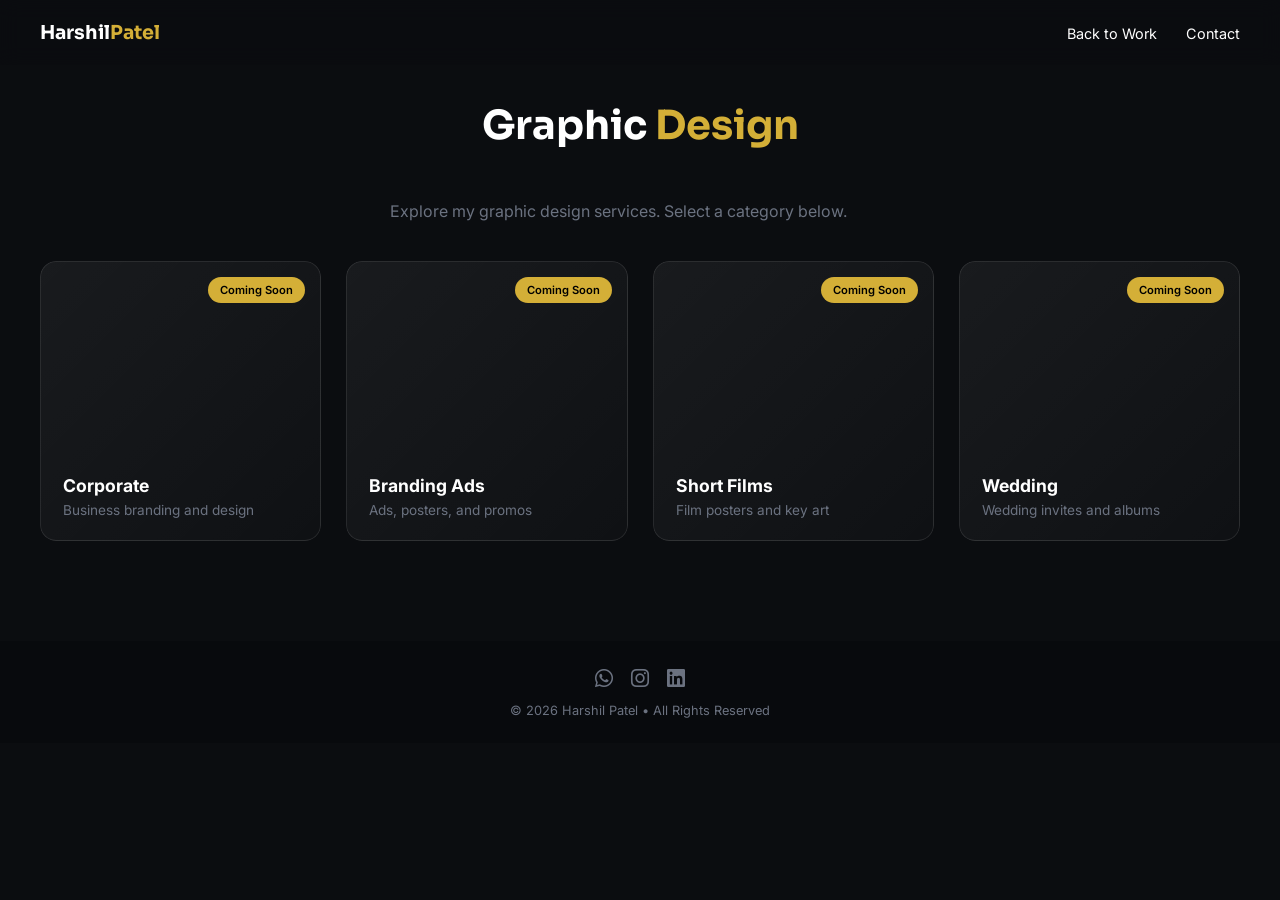
==== Pages/graphic-design.html @ f043b6dc "feat: Enhance service cards with hover effects and link functionality - Updated service cards in ind" ====
<!DOCTYPE html>
<html lang="en">
<head>
  <link href="https://fonts.googleapis.com/css2?family=Inter:wght@300;400;500&family=Sora:wght@400;600;700&display=swap" rel="stylesheet">
  <meta charset="UTF-8" />
  <meta name="viewport" content="width=device-width, initial-scale=1.0" />
  <title>Graphic Design | Harshil Patel</title>
  <link rel="stylesheet" href="../assets/css/style.css" />
  <link rel="stylesheet" href="https://cdnjs.cloudflare.com/ajax/libs/font-awesome/6.4.0/css/all.min.css">
</head>
<body>

  <header class="navbar">
    <div class="nav-container">
      <div class="logo">Harshil<span>Patel</span></div>
      <nav class="nav-links">
        <a href="../index.html#work">Back to Work</a>
        <a href="../index.html#contact">Contact</a>
      </nav>
    </div>
  </header>

  <section class="work-section">
    <div class="container fade-up">
      <h2 class="section-title">
        Graphic <span>Design</span>
      </h2>
      <p class="contact-text">
        Explore my graphic design services. Select a category below.
      </p>

      <div class="work-grid">
        <div class="work-item">
          <div class="placeholder">
            <h3>Corporate</h3>
            <p>Business branding and design</p>
            <span class="coming-soon">Coming Soon</span>
          </div>
        </div>

        <div class="work-item">
          <div class="placeholder">
            <h3>Branding Ads</h3>
            <p>Ads, posters, and promos</p>
            <span class="coming-soon">Coming Soon</span>
          </div>
        </div>

        <div class="work-item">
          <div class="placeholder">
            <h3>Short Films</h3>
            <p>Film posters and key art</p>
            <span class="coming-soon">Coming Soon</span>
          </div>
        </div>

        <div class="work-item">
          <div class="placeholder">
            <h3>Wedding</h3>
            <p>Wedding invites and albums</p>
            <span class="coming-soon">Coming Soon</span>
          </div>
        </div>
      </div>
    </div>
  </section>

  <footer class="footer">
        <div class="footer-content">
            <div class="social-icons">
                <a href="https://wa.me/917383838209" target="_blank" title="WhatsApp">
                    <i class="fa-brands fa-whatsapp"></i>
                </a>
                <a href="https://instagram.com/ihmpatidar" target="_blank" title="Instagram">
                    <i class="fa-brands fa-instagram"></i>
                </a>
                <a href="https://linkedin.com/in/harshil-patel-337369223/" target="_blank" title="LinkedIn">
                    <i class="fa-brands fa-linkedin"></i>
                </a>
            </div>
            
            <p>
                © 2026 Harshil Patel • All Rights Reserved
            </p>
        </div>
    </footer>

  <script src="../assets/js/main.js"></script>
</body>
</html>
---- assets/css/style.css ----
/* ------------------------
    ROOT VARIABLES
-------------------------*/
:root {
  /* Base */
  --dark-bg: #0B0D10;
  --light-bg: #F8F9FB;

  --text-dark: #0F172A;
  --text-light: #FFFFFF;
  --text-muted: #6B7280;

  /* Primary Accent (Brand) */
  --accent-teal: #00E5D4;
  --accent-cyan: #00C2FF;

  /* Luxury */
  --accent-gold: #D4AF37;

  /* Cultural (Wedding only) */
  --accent-saffron: #FF9933;

  /* Professional */
  --accent-blue: #2563EB;

  /* Fonts */
  --font-heading: 'Sora', sans-serif;
  --font-body: 'Inter', sans-serif;
}

/* ------------------------
    GLOBAL RESET
-------------------------*/
* {
  margin: 0;
  padding: 0;
  box-sizing: border-box;
}

html {
  scroll-behavior: smooth;
}

body {
  font-family: var(--font-body);
  background-color: var(--dark-bg);
  color: var(--text-light);
  overflow-x: hidden;
}

a {
  color: inherit;
  text-decoration: none;
}

/* ------------------------
    HERO SECTION
-------------------------*/
.hero {
  height: 100vh;
  display: flex;
  align-items: flex-end;
  justify-content: center;
  text-align: center;
  padding: 0 20px 80px;
  background-image: url("../images/3.png");
  background-size: cover;
  background-position: center;
  background-repeat: no-repeat;
  position: relative;
  overflow: hidden;
}

.hero::before {
  content: "";
  position: absolute;
  inset: 0;
  background:
    radial-gradient(circle at center 40% 35%, rgba(11, 13, 16, 0.01), rgba(11, 13, 16, 0.05) 25%, rgba(11, 13, 16, 0.2) 55%, rgba(11, 13, 16, 0.5) 85%, rgba(11, 13, 16, 0.8) 100%),
    linear-gradient(180deg, rgba(11, 13, 16, 0.02) 0%, rgba(11, 13, 16, 0.08) 30%, rgba(11, 13, 16, 0.5) 50%, rgba(11, 13, 16, 0.9) 70%, rgba(11, 13, 16, 1) 100%);
  z-index: 0;
}

.hero-profile {
  margin-bottom: 24px;
  display: flex;
  justify-content: center;
}
.hero-content {
  position: relative;
  z-index: 1;
}

/* Hero responsive layout */
.hero-content {
  width: 100%;
  max-width: 1200px;
  margin: 0 auto;
  display: flex;
  flex-direction: column;
  align-items: center;
  gap: 28px;
  padding: 0 20px;
}

.hero-left {
  text-align: center;
}

.hero-right {
  width: 100%;
  display: flex;
  justify-content: center;
}

/* On mobile: show image before text */
.hero-right {
  order: -1;
  margin-bottom: 18px;
}

.hero-profile-image {
  /* Mobile: show full, edge-to-edge photo without border */
  width: 100%;
  max-width: 100%;
  height: auto;
  border-radius: 0;
  object-fit: cover;
  border: none;
  box-shadow: none;
  display: block;
}

.hero-left {
  display: flex;
  flex-direction: column;
  align-items: center;
  text-align: center;
}

.hero-text {
  display: flex;
  flex-direction: column;
  align-items: center;
  text-align: center;
  width: 100%;
  max-width: 720px;
}

@media (min-width: 900px) {
  .hero-content {
    flex-direction: row;
    align-items: center;
    justify-content: space-between;
    gap: 40px;
  }

  .hero-left {
    flex: 1 1 55%;
    order: 0;
  }

  .hero-text {
    align-items: center;
    text-align: center;
  }

  .hero-right {
    flex: 0 0 40%;
    justify-content: center;
    order: 0;
  }

  .hero-profile-image {
    width: 100%;
    max-width: 480px;
    height: auto;
    object-fit: cover;
    border-radius: 12px;
    border: 3px solid var(--accent-teal);
    box-shadow: 0 12px 35px rgba(0, 229, 212, 0.22);
  }
}

@media (min-width: 900px) {
  .hero-buttons {
    align-self: center;
    margin-top: 24px;
  }
}

.hero-title {
  font-family: var(--font-heading);
  font-size: clamp(3rem, 6vw, 5rem);
  font-weight: 700;
  letter-spacing: 1px;
}

.hero-title span {
  color: var(--accent-gold);
}

.hero-subtitle {
  margin-top: 15px;
  font-size: 1.2rem;
  color: var(--accent-teal);
  letter-spacing: 2px;
  text-transform: uppercase;
}

.hero-desc {
  margin-top: 20px;
  font-size: 1rem;
  color: var(--text-muted);
}

.hero-buttons {
  margin-top: 40px;
  display: flex;
  gap: 20px;
  justify-content: center;
  align-self: center;
}

.btn {
  padding: 14px 32px;
  font-size: 0.9rem;
  text-decoration: none;
  border-radius: 50px;
  gap: 20px;
  transition: all 0.3s ease;
}

.btn.primary {
  background: linear-gradient(
    90deg,
    var(--accent-teal),
    var(--accent-cyan)
  );
  color: #000;
}

.btn.primary:hover {
  transform: translateY(-3px);
}

.btn.outline {
  border: 1px solid var(--accent-teal);
  color: var(--text-light);
}

.btn.outline:hover {
  background: var(--accent-teal);
  color: #000;
  transform: translateY(-3px);
}

/* ------------------------
    SCROLL ANIMATION
-------------------------*/
.fade-up {
  opacity: 0;
  transform: translateY(40px);
  transition: all 0.8s ease;
}

.fade-up.show {
  opacity: 1;
  transform: translateY(0);
}

/* ------------------------
    WORK SECTION
-------------------------*/
.work-section {
  padding: 100px 20px;
  background: var(--dark-bg);
}

.container {
  max-width: 1200px;
  margin: auto;
}

.section-title {
  font-family: var(--font-heading);
  font-size: 2.5rem;
  text-align: center;
  margin-bottom: 50px;
}

.section-title span {
  color: var(--accent-gold);
}

/* GRID */
.work-grid {
  display: grid;
  grid-template-columns: repeat(auto-fit, minmax(260px, 1fr));
  gap: 25px;
}

/* WORK CARD */
.work-item {
  position: relative;
  overflow: hidden;
  border-radius: 16px;
  cursor: pointer;
  transition: all 0.3s ease;
}

.work-item img {
  width: 100%;
  height: 100%;
  object-fit: cover;
  transition: transform 0.6s ease;
}

.work-item:hover {
  transform: translateY(-5px);
}

.work-item:hover img {
  transform: scale(1.08);
}

/* OVERLAY */
.overlay {
  position: absolute;
  inset: 0;
  background: linear-gradient(
    to top,
    rgba(0,0,0,0.7),
    transparent
  );
  display: flex;
  flex-direction: column;
  justify-content: flex-end;
  padding: 20px;
}

.overlay h3 {
  font-size: 1.1rem;
  margin-bottom: 8px;
}

/* TAGS */
.tag {
  display: inline-block;
  font-size: 0.75rem;
  padding: 4px 10px;
  border-radius: 20px;
  width: fit-content;
}

.tag.saffron { background: var(--accent-saffron); color: #000; }
.tag.blue { background: var(--accent-blue); }
.tag.teal { background: var(--accent-teal); color: #000; }

/* ------------------------
    NAVBAR
-------------------------*/
.navbar {
  position: fixed;
  top: 0;
  width: 100%;
  padding: 20px 30px;
  background: rgba(11,13,16,0.6);
  backdrop-filter: blur(10px);
  z-index: 1000;
}

.nav-container {
  max-width: 1200px;
  margin: auto;
  display: flex;
  justify-content: space-between;
  align-items: center;
}

.logo {
  font-family: var(--font-heading);
  font-size: 1.2rem;
  font-weight: 700;
}

.brand {
  display: flex;
  align-items: center;
  gap: 10px;
}

.brand-logo {
  width: 42px;
  height: 42px;
  object-fit: contain;
  border-radius: 50%;
}

.logo span {
  color: var(--accent-gold);
}

.nav-links a {
  margin-left: 25px;
  text-decoration: none;
  color: var(--text-light);
  font-size: 0.9rem;
  position: relative;
}

.nav-links a::after {
  content: "";
  position: absolute;
  bottom: -6px;
  left: 0;
  width: 0;
  height: 2px;
  background: var(--accent-teal);
  transition: width 0.3s ease;
}

.nav-links a:hover::after {
  width: 100%;
}

/* ------------------------
    MODAL
-------------------------*/
.modal {
  position: fixed;
  inset: 0;
  background: rgba(0,0,0,0.85);
  display: none;
  align-items: center;
  justify-content: center;
  z-index: 2000;
}

.modal-content {
  width: 80%;
  max-width: 800px;
}

.modal video {
  width: 100%;
  border-radius: 12px;
}

.close {
  color: white;
  font-size: 28px;
  cursor: pointer;
  float: right;
  margin-bottom: 10px;
}

/* ------------------------
    UI UX SECTION (LIGHT)
-------------------------*/
.uiux-section {
  background: var(--light-bg);
  color: var(--text-dark);
  padding: 100px 20px;
}

.section-title.dark span {
  color: var(--accent-blue);
}

.uiux-grid {
  display: grid;
  grid-template-columns: repeat(auto-fit, minmax(260px, 1fr));
  gap: 30px;
}

.uiux-card {
  background: white;
  padding: 30px;
  border-radius: 16px;
  box-shadow: 0 10px 30px rgba(0,0,0,0.08);
}

/* ------------------------
    ABOUT SECTION
-------------------------*/
.about-section {
  background: var(--dark-bg);
  padding: 120px 20px;
  text-align: center;
}

.about-content {
  max-width: 900px;
  margin: 0 auto;
}

.about-text {
  font-size: 1rem;
  line-height: 1.8;
  color: var(--text-muted);
  margin-bottom: 25px;
  text-align: left;
}

.about-skills {
  display: grid;
  grid-template-columns: repeat(auto-fit, minmax(200px, 1fr));
  gap: 30px;
  margin-top: 50px;
  text-align: left;
}

.skill-group {
  background: rgba(0, 229, 212, 0.05);
  padding: 30px;
  border-radius: 12px;
  border-left: 3px solid var(--accent-teal);
}

.skill-group h3 {
  color: var(--accent-teal);
  font-size: 1.1rem;
  margin-bottom: 15px;
  font-family: var(--font-heading);
}

.skill-group ul {
  list-style: none;
  padding: 0;
}

.skill-group li {
  color: var(--text-muted);
  padding: 8px 0;
  font-size: 0.95rem;
}

.skill-group li:before {
  content: "→ ";
  color: var(--accent-gold);
  margin-right: 8px;
}

.software-label {
  color: var(--accent-gold);
  font-size: 0.9rem;
  font-weight: 600;
  margin-top: 15px;
  margin-bottom: 8px;
  text-transform: uppercase;
  letter-spacing: 0.5px;
}

/* ------------------------
    TOOLS & SOFTWARE SECTION
-------------------------*/
.tools-section {
  background: var(--dark-bg);
  padding: 120px 20px;
}

.tools-content {
  max-width: 1200px;
  margin: 0 auto;
}

.tools-category {
  margin-bottom: 60px;
}

.tools-category-title {
  color: var(--accent-teal);
  font-size: 1.3rem;
  margin-bottom: 30px;
  font-family: var(--font-heading);
  text-align: left;
}

.tools-grid {
  display: grid;
  grid-template-columns: repeat(auto-fit, minmax(150px, 1fr));
  gap: 30px;
}

.tool-item {
  background: rgba(0, 229, 212, 0.08);
  padding: 30px 20px;
  border-radius: 12px;
  text-align: center;
  transition: all 0.3s ease;
  border: 1px solid rgba(0, 229, 212, 0.1);
  display: flex;
  flex-direction: column;
  align-items: center;
  justify-content: center;
}

.tool-item:hover {
  background: rgba(0, 229, 212, 0.15);
  border-color: var(--accent-teal);
  transform: translateY(-5px);
}

.tool-logo {
  width: 80px;
  height: 80px;
  object-fit: contain;
  margin-bottom: 15px;
  transition: transform 0.3s ease;
}

.tool-item:hover .tool-logo {
  transform: scale(1.1);
}

.tool-item i {
  font-size: 2.5rem;
  color: var(--accent-gold);
  display: block;
  margin-bottom: 15px;
}

.tool-item p {
  color: var(--text-light);
  font-size: 0.95rem;
  font-weight: 500;
}

/* ------------------------
    CONTACT
-------------------------*/
.contact-section {
  background: var(--dark-bg);
  text-align: center;
  padding: 120px 20px;
}

.contact-text {
  margin: 25px 0 40px;
  color: var(--text-muted);
}

/* contact details table: centered, 10px row gap, 5px between label and value */
.contact-details-table {
  margin: 0 auto;
  border-collapse: separate;
  border-spacing: 5px 10px; /* horizontal 5px (label→value), vertical 10px (rows) */
  width: auto;
}

.contact-details-table,
.contact-details-table td {
  border: none;
}

.contact-details-table .contact-label {
  white-space: nowrap;
  vertical-align: middle;
  color: var(--accent-teal);
  text-align: left;
}

.contact-details-table .contact-value {
  text-align: left;
  margin-left: 5px; /* 5px space before contact data */
}

.contact-details-table .contact-value a {
  color: inherit;
  text-decoration: none;
  cursor: pointer;
  display: inline-block;
  transition: color 0.3s ease;
  pointer-events: auto;
}

.contact-details-table .contact-value a:hover {
  color: var(--accent-cyan);
  text-decoration: underline;
}

/* ------------------------
    MOBILE RESPONSIVE
-------------------------*/
@media (max-width: 768px) {

  /* NAVBAR */
  .nav-container {
    flex-direction: column;
    gap: 15px;
  }

  .nav-links a {
    margin-left: 0;
    margin-right: 15px;
  }

  /* HERO */
  .hero {
    height: auto;
    padding: 120px 20px 80px;
  }

  .hero-profile-image {
    width: 100%;
    max-width: 100%;
    height: auto;
    object-fit: contain;
    border-radius: 12px;
    border: 3px solid var(--accent-teal);
    box-shadow: 0 12px 35px rgba(0, 229, 212, 0.22);
  }

  .hero-title {
    font-size: 2.5rem;
  }

  .hero-buttons {
    flex-direction: column;
  }

  /* ABOUT SECTION */
  .about-skills {
    grid-template-columns: 1fr;
  }

  .about-text {
    text-align: center;
  }

  .skill-group {
    text-align: center;
    border-left: none;
    border-top: 3px solid var(--accent-teal);
  }

  /* TOOLS GRID */
  .tools-grid {
    grid-template-columns: repeat(2, 1fr);
  }

  .tools-category-title {
    text-align: center;
  }

  /* WORK GRID */
  .work-grid {
    grid-template-columns: 1fr;
  }

  /* UI UX GRID */
  .uiux-grid {
    grid-template-columns: 1fr;
  }

  /* MODAL */
  .modal-content {
    width: 95%;
  }
}

/* ------------------------
    FOOTER
-------------------------*/
.footer {
  background: #080a0d;
  padding: 25px 20px;
  text-align: center;
}

.footer p {
  font-size: 0.8rem;
  color: var(--text-muted);
}

/* ------------------------
    PLACEHOLDER CARDS
-------------------------*/
.placeholder {
  height: 280px;
  background: linear-gradient(
    135deg,
    rgba(255,255,255,0.05),
    rgba(255,255,255,0.02)
  );
  border: 1px solid rgba(255,255,255,0.08);
  border-radius: 16px;
  display: flex;
  flex-direction: column;
  justify-content: flex-end;
  padding: 20px;
}

.placeholder h3 {
  font-size: 1.1rem;
  margin-bottom: 6px;
}

.placeholder p {
  font-size: 0.85rem;
  color: var(--text-muted);
}

.coming-soon {
  position: absolute;
  top: 15px;
  right: 15px;
  font-size: 0.7rem;
  padding: 5px 10px;
  background: var(--accent-gold);
  color: #000;
  border-radius: 20px;
}

/* ------------------------
    PLACEHOLDER WORK CARDS
-------------------------*/
.placeholder {
  height: 280px;
  background: linear-gradient(
    135deg,
    rgba(255,255,255,0.06),
    rgba(255,255,255,0.02)
  );
  border: 1px solid rgba(255,255,255,0.1);
  border-radius: 16px;
  padding: 22px;
  display: flex;
  flex-direction: column;
  justify-content: flex-end;
  position: relative;
  transition: all 0.3s ease;
}

.work-item:hover .placeholder {
  background: linear-gradient(
    135deg,
    rgba(255,255,255,0.10),
    rgba(255,255,255,0.04)
  );
  border-color: var(--accent-teal);
}

.placeholder h3 {
  font-size: 1.1rem;
  margin-bottom: 6px;
}

.placeholder p {
  font-size: 0.85rem;
  color: var(--text-muted);
}

.coming-soon {
  position: absolute;
  top: 15px;
  right: 15px;
  font-size: 0.7rem;
  padding: 6px 12px;
  background: var(--accent-gold);
  color: #000;
  border-radius: 20px;
  font-weight: 600;
}

/* ------------------------
    CONTACT SECTION
-------------------------*/
.contact-section {
  background: var(--dark-bg);
  padding: 120px 20px;
  text-align: center;
}

.contact-text {
  margin: 20px auto 40px;
  max-width: 500px;
  color: var(--text-muted);
}

.contact-details {
  display: flex;
  flex-direction: column;
  gap: 18px;
  max-width: 420px;
  margin: 0 auto;
}

.contact-item {
  display: grid;
  grid-template-columns: 120px 1fr;
  align-items: center;
  column-gap: 18px;
}

.contact-item span {
  font-size: 0.75rem;
  letter-spacing: 1px;
  color: var(--accent-teal);
  text-transform: uppercase;
  min-width: 120px;
  text-align: left;
}

.contact-item a {
  color: var(--text-light);
  text-decoration: none;
  font-size: 1rem;
  text-align: left;
}

.contact-item a:hover {
  color: var(--accent-teal);
}

/* ------------------------
    FOOTER SOCIAL ICONS
-------------------------*/
.footer-content {
  display: flex;
  flex-direction: column;
  align-items: center;
  gap: 12px;
}

.social-icons {
  display: flex;
  gap: 18px;
  font-size: 1.3rem;
}

.social-icons a {
  color: var(--text-muted);
  transition: all 0.3s ease;
}

.social-icons a:hover {
  color: var(--accent-teal);
}

.work-item {
  text-decoration: none;
  color: inherit;
}

.work-item a:hover,
.work-item a:focus,
.work-item a:visited {
  text-decoration: none;
  color: inherit;
}
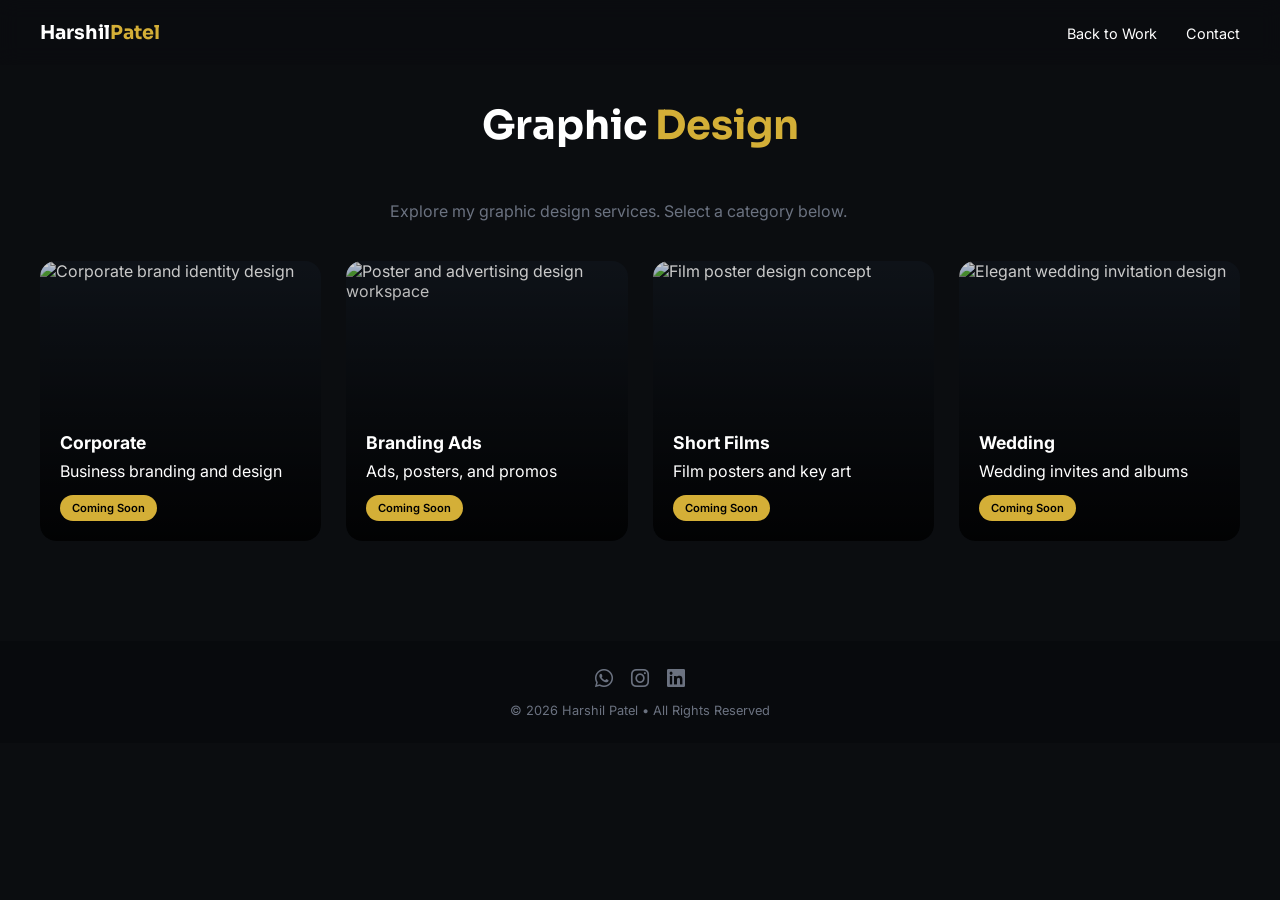
==== commit 799f03a8: "feat: Update service cards with new images and styles for graphic design and UI/UX sections" ====
--- a/Pages/graphic-design.html
+++ b/Pages/graphic-design.html
@@ -30,32 +30,36 @@
       </p>
 
       <div class="work-grid">
-        <div class="work-item">
-          <div class="placeholder">
+        <div class="work-item service-work-card">
+          <img src="https://images.unsplash.com/photo-1634942537034-2531766767d1?auto=format&fit=crop&w=900&q=80" alt="Corporate brand identity design">
+          <div class="overlay">
             <h3>Corporate</h3>
             <p>Business branding and design</p>
             <span class="coming-soon">Coming Soon</span>
           </div>
         </div>
 
-        <div class="work-item">
-          <div class="placeholder">
+        <div class="work-item service-work-card">
+          <img src="https://images.unsplash.com/photo-1626785774573-4b799315345d?auto=format&fit=crop&w=900&q=80" alt="Poster and advertising design workspace">
+          <div class="overlay">
             <h3>Branding Ads</h3>
             <p>Ads, posters, and promos</p>
             <span class="coming-soon">Coming Soon</span>
           </div>
         </div>
 
-        <div class="work-item">
-          <div class="placeholder">
+        <div class="work-item service-work-card">
+          <img src="https://images.unsplash.com/photo-1485846234645-a62644f84728?auto=format&fit=crop&w=900&q=80" alt="Film poster design concept">
+          <div class="overlay">
             <h3>Short Films</h3>
             <p>Film posters and key art</p>
             <span class="coming-soon">Coming Soon</span>
           </div>
         </div>
 
-        <div class="work-item">
-          <div class="placeholder">
+        <div class="work-item service-work-card">
+          <img src="https://images.unsplash.com/photo-1519225421980-715cb0215aed?auto=format&fit=crop&w=900&q=80" alt="Elegant wedding invitation design">
+          <div class="overlay">
             <h3>Wedding</h3>
             <p>Wedding invites and albums</p>
             <span class="coming-soon">Coming Soon</span>
--- a/assets/css/style.css
+++ b/assets/css/style.css
@@ -944,6 +944,21 @@
   color: inherit;
 }
 
+.service-work-card {
+  height: 280px;
+  background: #11161d;
+}
+
+.service-work-card .overlay {
+  background: linear-gradient(to top, rgba(0, 0, 0, 0.9), rgba(0, 0, 0, 0.18));
+}
+
+.service-work-card .coming-soon {
+  align-self: flex-start;
+  margin-top: 14px;
+  position: static;
+}
+
 .work-item a:hover,
 .work-item a:focus,
 .work-item a:visited {
